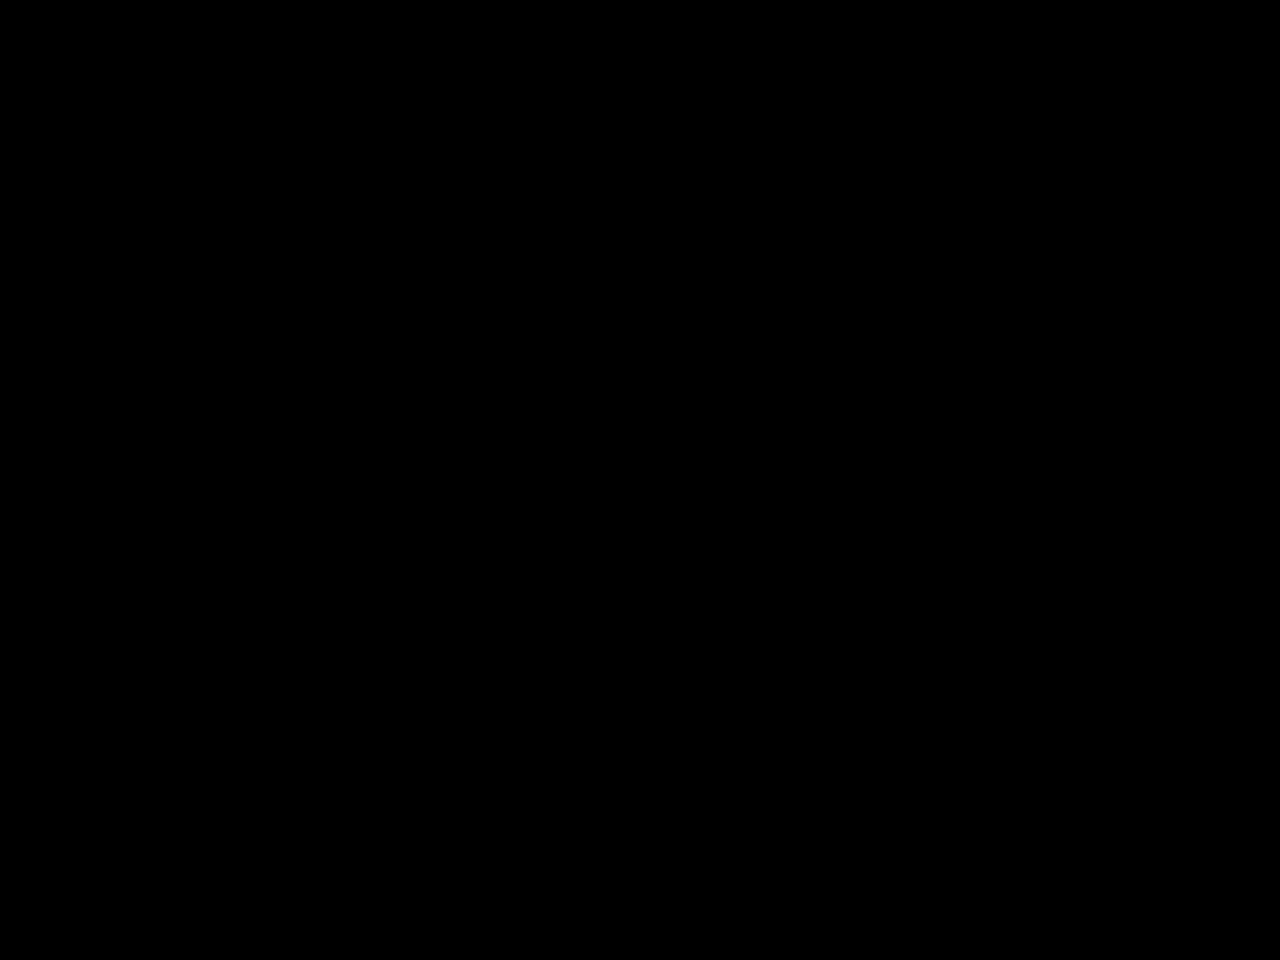
==== index.html @ 9ec349f5 "Initial import" ====
<!doctype html>
<html>
    <head>
	<title>Greybox</title>
	    <meta http-equiv="Content-Type" content="text/html; charset=UTF-8">
        <script type="text/javascript" src="./Plugins/jquery-1.11.1.min.js"></script>
	    <script type="text/javascript" src="./Plugins/jquery.mCustomScrollbar.concat.min.js"></script>
        <script type="text/javascript" src="./index.js"></script>

	    <link rel="stylesheet" type="text/css" href="./Plugins/jquery.mCustomScrollbar.css" />
        <link rel="stylesheet" type="text/css" href="./index.css" />
    </head>
    <body>

	    <img id="next-blink" src="./Images/Weiterbutton_blink.png" style="margin-left: 1071px; margin-top: 833px; position: fixed; z-index: 100;"
		    class="blink" data-interval="1000" data-life="1000" data-fade-duration="1500" data-associate="next" />
	    <img id="next" src="./Images/Weiterbutton.png" onclick="$('#next-blink').stop(true, true).hide(); $(this).hide(); greybox.logic.nextView();" style="margin-left: 1072px; margin-top: 830px; position: fixed; display: none; z-index: 100; width:149px; height:70px" />

		<audio id="hintergrundmusik" loop>
			<source src="./Sounds/Hintergrundmusik.wav.MP3" type="audio/mp3">
		</audio> 
		<audio id="detektivmusik" loop>
			<source src="./Sounds/detektiv.wav.MP3" type="audio/mp3">
		</audio> 
		<audio id="testmusik" loop>
			<source src="./Sounds/songtest.wav.MP3" type="audio/mp3">
		</audio>
		<audio id="guadnachtmusi" loop>
			<source src="./Sounds/Guadnachtmusi.wav.MP3" type="audio/mp3">
		</audio> 
		<audio id="einbruch" loop>
			<source src="./Sounds/Einbruch.wav.MP3" type="audio/mp3">
		</audio> 
	

	    <div class="view-wrapper">
		    <div class="view">
			    <img src="./Szene45/Szene45.png" 		style="" />
			    <div style="width: 100%; height: 100%; background-color: black; opacity: 0.85;"></div>
			    <img src="./Szene0/10_Logo.png" 		style="margin-left: 260px; margin-top: 100px; width: 769px; height: 513px" />
			    <img src="./Images/Ballonanimation.gif"		style="margin-left: 585px; margin-top: 585px" />
			    <img src="./Images/Laedt_1.png" 		style="margin-left: 990px; margin-top: 850px;" />
			    <img src="./Images/Laedt_2.png" 		style="margin-left: 990px; margin-top: 850px;"
				    class="blink" data-interval="100" data-life="100" data-fade-duration="1500" />
		    </div>
	    </div>
	    <div class="view-wrapper">
		    <div class="view actionless video">
			    <video id="intro" width="1280" height="760" src="./Videos/Greybox_Intro.mp4">
			    </video> 
		    </div>
	    </div>
	    <div class="view-wrapper">
		    <div class="view audio" data-play-audio="hintergrundmusik">
			    <img src="./Szene1/0_Himmel.png" 		style="" />
			    <img src="./Images/Himmel_Farben.png" 	style="margin-top: -50px"
				    class="rotate-slow" data-direction="right" data-degree-step="0.130" />
			    <img src="./Szene1/2_Background.png" 		style="" />
			    <img src="./Szene1/4_Haus_2.png" 		style="margin-left: 40px" />
			    <img src="./Szene1/Animation_Leute.gif" 	style="margin-left: 255px; margin-top: 270px" />
			    <img src="./Szene1/5_Nebel_2.png" 		style="margin-left: 60px; margin-top: 265px;" />
			    <img src="./Szene1/6_Haus_1.png" 		style="" />
			    <img src="./Szene1/7_Elder_Lady_Body.png" 	style="margin-left: 255px; margin-top: 550px;" />
			    <img src="./Szene1/Animation_ladykopf.gif" 	style="margin-left: 330px; margin-top: 550px;" />
			    <img src="./Szene1/9_Koepfe_links_1.png" 	style="margin-left: -40px; margin-top: 600px;" />
			    <img src="./Szene1/10_Kopf_rechts.png" 		style="margin-left: 1050px; margin-top: 750px;" />
			    <img src="./Szene1/11_Nebel_1.png" 		style="margin-left: 0px; margin-top: 400px;" />

			    <div style="width: 250px; height: 350px; margin-left: 255px; margin-top: 550px;"
				    class="action sound" data-file="./Sounds/Figurensound/ElderLady.MP3"
				    data-tooltip-header="ELDER LADY" data-tooltip-style="width: 550px; height: 360px; margin-left: 680px; margin-top: 490px"
				    data-tooltip-text="Willkommen zurück in Hofhausen! <br/>
Ich hoffe, du hast deinem Tantchen aus Übersee die Grüße bestellt, so wie ich es dir aufgetragen hatte. Du wunderst dich, was hier los ist? Nun ja - wie der Erzähler zu Beginn schon erklärt hat, findet heute die Feier zu Ehren unserer Gründerväter statt, die den Grundstein zum Bau dieses niedlichen Nests vor 512 oder 513 Jahren gelegt haben. Solltest du meine Schwester WIDOW heute noch antreffen, bestell‘ ihr doch bitte liebe Grüße von mir. <br/>
Ich muss sie bestimmt schon seit zwei Stunden nicht mehr gesehen haben... "></div>

			    <div style="width: 450px; height: 300px; margin-left: 255px; margin-top: 250px;"
				    class="action optional sound" data-file="./Sounds/Figurensound/Menschenmenge.wav.MP3"></div>
		    </div>
	    </div>
	    <div class="view-wrapper">
		    <div class="view">
			    <img src="./Szene2/Background.png" 		style="" />
			    <img src="./Szene2/1_Koerper.png" 		style="margin-left: 780px; margin-top: 600px" />
			    <img src="./Szene2/1_Putzehaende.gif" 		style="margin-left: 725px; margin-top: 560px" />
			    <img src="./Szene2/1_Kopf.png" 			style="margin-left: 785px; margin-top: 580px" />
			    <img src="./Szene2/8_Zwei_Gestalten_Koerper.png" 	style="margin-left: 350px; margin-top: 300px" />
			    <img src="./Szene2/Animation_kopflinks.gif" 	style="margin-left: 350px; margin-top: 310px" />
			    <img src="./Szene2/Animation_kopfrechts.gif" 	style="margin-left: 500px; margin-top: 300px" />
			    <img src="./Images/Ballonanimation.gif" 	style="margin-left: 940px; margin-top: 30px" />
			    <img src="./Szene2/12_Vordergrund.png" 		style="" />

			    <div style="width: 310px; height: 320px; margin-left: 0px; margin-top: 150px"
				    class="action optional sound" data-file="./Sounds/Figurensound/Steinverkauefer.wav.MP3"></div>

			    <div style="width: 150px; height: 350px; margin-left: 350px; margin-top: 300px"
				    class="action sound" data-file="./Sounds/Figurensound/Chro.MP3" data-tooltip-header="CHRO" data-tooltip-style="width: 450px; height: 215px; margin-left: 50px; margin-top: 650px"
				    data-tooltip-text="Meine Frau ONO und ich haben diesen Tik-Tik-Laden vor ein paar Jahren eröffnet und erhofften uns den großen Durchbruch mit dem Verkauf von Tik-Tiks und Glitzersteinen, doch leider wurden wir des Öfteren Opfer einer räuberischen Diebesbande..."></div>
			    <div style="width: 180px; height: 350px; margin-left: 510px; margin-top: 300px;"
				    class="action sound" data-file="./Sounds/Figurensound/Ono.wav.MP3" data-tooltip-header="ONO" data-tooltip-style="width: 450px; height: 215px; margin-left: 500px; margin-top: 80px"
				    data-tooltip-text="Seit dieser Einbruchserie können wir keine Tik-Tiks oder Glitzersteine mehr anbieten und haben uns deshalb auf die Wartung und Reparatur von - vorzugsweise - Stundenzeigern spezialisiert."></div>
			    <div style="width: 180px; height: 300px; margin-left: 750px; margin-top: 570px;"
				    class="action sound" data-file="./Sounds/Figurensound/Olga.wav.MP3" data-tooltip-header="OLGA" data-tooltip-style="width: 450px; height: 185px; margin-top: 390px; right: 50px;"
				    data-tooltip-text="Ohne mich und meinen Mopp wäre diese Stadt bereits mehrere Male nahezu im Dreck versunken! So geschehen bei der 17-jährigen Jubiläumsfeier zu Ehren der Henne, die das Ei erfunden hat."></div>
		    </div>
	    </div>
	    <div class="view-wrapper">
		    <div class="view">
			    <img src="./Szene3/0_Himmel.png" 		style="" />
			    <img src="./Images/Himmel_Farben.png"  	style="margin-top: -50px; margin-left: -200px"
				    class="rotate-slow" data-direction="left" data-degree-step="0.130" />
			    <img src="./Szene3/2_Himmel_Farben.png" 	style="margin-top: -20px; margin-left: 650px"
				    class="rotate-slow" data-direction="right" data-degree-step="0.130" />
			    <img src="./Szene3/Background.png" 		style="" />
			    <img src="./Szene3/5_Angler_Koerper.png" 	style="margin-left: 690px; margin-top: 280px" />
			    <img src="./Szene3/Animation_angel.gif" 	style="margin-left: 558px; margin-top: 270px" />
			    <img src="./Szene3/6_Angler_Kopf.png" 		style="margin-left: 700px; margin-top: 270px" />
			    <img src="./Szene3/Animation_blase.gif" 	style="margin-left: 720px; margin-top: 290px" />
			    <img src="./Szene3/12_Fuchs_Koerper.png" 	style="margin-left: 730px; margin-top: 490px" />
			    <img src="./Szene3/Animation_Fuchskopf.gif" 	style="margin-left: 740px; margin-top: 440px" />
			    <img src="./Szene3/10_Fisch_Koerper.png" 	style="margin-left: 950px; margin-top: 410px" />
			    <img src="./Szene3/Animation_Fischkopf.gif" 	style="margin-left: 920px; margin-top: 370px" />
			    <img src="./Szene3/16_Teddy_Koerper.png" 	style="margin-left: 955px; margin-top: 530px" />
			    <img src="./Szene3/Animation_Teddykopf.gif" 	style="margin-left: 1020px; margin-top: 490px" />
			    <img src="./Szene3/14_Schwein_Koerper.png" 	style="margin-left: 720px; margin-top: 700px" />
			    <img src="./Szene3/Animation_Schweinekopf.gif" 	style="margin-left: 710px; margin-top: 680px" />

			    <div style="width: 220px; height: 200px; margin-left: 710px; margin-top: 690px"
				    class="action sound" data-file="./Sounds/Figurensound/Grunz.wav.MP3" data-tooltip-header="GRUNZ" data-tooltip-style="width: 350px; height: 245px; margin-left: 250px; margin-top: 650px"
					data-tooltip-text="Diese Schatten sind solche Schweine! Ich will jedenfalls nicht mit der armen Sau tauschen müssen, die dem Verbrecherkartell letzte Nacht zum Opfer gefallen ist. "></div>
			    <div style="width: 180px; height: 150px; margin-left: 910px; margin-top: 355px"
				    class="action sound" data-file="./Sounds/Figurensound/O.wav.MP3" data-tooltip-header="MOE" data-tooltip-style="width: 350px; height: 245px; margin-left: 490px; margin-top: 80px;"
					data-tooltip-text="Mein Papi ist Detektor, aber ihm sind die Flossen gebunden, wenn es um die kriminellen Machenschaften der Schatten geht... Alles nur, weil unser Detektorenchef EISEN mit der Bande unter einer Decke steckt!"></div>
			    <div style="width: 240px; height: 260px; margin-left: 950px; margin-top: 470px;"
				    class="action sound" data-file="./Sounds/Figurensound/Toddy.wav.MP3" data-tooltip-header="TODDY" data-tooltip-style="width: 350px; height: 245px; margin-top: 150px; right: 50px;"
					data-tooltip-text="Ich habe heute das Zähneputzen ausgelassen, meine Schnürsenkel nicht gebunden, die Haare nicht gekämmt und meine Hausaufgaben nicht gemacht. Tja, so ein Leben als Rebell verlangt einem alles ab und wenn ich so weitermache, darf ich sicherlich bald den Schatten beitreten."></div>
			    <div style="width: 200px; height: 210px; margin-left: 720px; margin-top: 430px;"
				    class="action sound" data-file="./Sounds/Figurensound/Pipp.wav.MP3" data-tooltip-header="PIPP" data-tooltip-style="width: 350px; height: 245px; margin-left: 300px; margin-top: 360px"
					data-tooltip-text="Die Schatten haben wieder zugeschlagen! Wenn ich groß bin, werde ich ihnen beitreten und neben meinem Vorbild ROB DA HOOD die Bande anführen."></div>

			    <div style="width: 200px; height: 200px; margin-left: 600px; margin-top: 200px;"
				    class="action optional sound" data-file="./Sounds/Figurensound/Angler.MP3"></div>
		    </div>
	    </div>
	    <div class="view-wrapper">
		    <div class="view">
			    <img src="./Szene4/0_Himmel.png" 		style="" />
			    <img src="./Images/Himmel_Farben.png" 	style="margin-top: -20px; margin-left: -500px"
				    class="rotate-slow" data-direction="left" data-degree-step="0.130" />
			    <img src="./Szene4/2_Hintergrund.png" 		style="" />
			    <img src="./Szene4/3_Spectators_rechts.png" 	style="margin-left: 665px; margin-top: 180px" />
			    <img src="./Szene4/Animation_Minispectator.gif" style="margin-left: 200px; margin-top: 270px" />
			    <img src="./Szene4/5_Vordergrund.png" 		style="" />

			    <div style="width: 220px; height: 200px; margin-left: 180px; margin-top: 250px"
				    class="action sound" data-file="./Sounds/Figurensound/WID.wav.MP3" data-tooltip-header="WID" data-tooltip-style="width: 400px; height: 150px; margin-left: 180px; margin-top: 80px"
					data-tooltip-text="Glitschi, Glibber, Schleim <br/> - das kommt aus deinem Heim!"></div>
			    <div style="width: 180px; height: 200px; margin-left: 665px; margin-top: 280px"
				    class="action sound" data-file="./Sounds/Figurensound/NES.wav.MP3" data-tooltip-header="NES" data-tooltip-style="width: 400px; height: 150px; margin-left: 650px; margin-top: 80px"
					data-tooltip-text="Rumpel, Donner, Fensterbruch <br/> ...und der verwesende Geruch."></div>
			    <div style="width: 180px; height: 200px; margin-left: 835px; margin-top: 480px"
				    class="action sound" data-file="./Sounds/Figurensound/SES.wav.MP3" data-tooltip-header="SES" data-tooltip-style="width: 400px; height: 150px; margin-left: 650px; margin-top: 690px"
					data-tooltip-text="Einer, zwei, oder mehr Täter? <br/> Das erfährst du später..."></div>
		    </div>
	    </div>
	    <div class="view-wrapper">
		    <div class="view moderated audio" data-file="./Sounds/Einbruch.wav.MP3" data-pause-audio="hintergrundmusik">
			    <img src="./Szene5/Zimmer_Normal.png" 		style="" />
			    <img src="./Szene5/1_Zimmer_Pink.png" 		style=""
				    class="blink" data-interval="5000" data-life="100" data-fade-duration="1500"/>
		    </div>
	    </div>
	    <div class="view-wrapper">
		    <div class="view audio" data-play-audio="detektivmusik">
			    <img src="./Szene6/0_Himmel.png" 		style="margin-left: 100px;" />
			    <img src="./Images/Himmel_Farben.png" 	style="margin-top: -20px; margin-left: 0px"
				    class="rotate-slow" data-direction="left" data-degree-step="0.130" />
			    <img src="./Szene6/2_Hintergrund.png" 		style="" />
			    <img src="./Szene6/3_Eisen.png" 		style="margin-left: 460px; margin-top: 258px" />
			    <img src="./Szene6/3_nebelanimation.gif" 	style="margin-left: 860px; margin-top: 240px" />
			    <img src="./Szene6/4_Auto_Reifen_Hintergrund.png" 	style="margin-left: 560px; margin-top: 540px" />
			    <img src="./Szene6/Animation_Auto.gif" 		style="margin-left: 580px; margin-top: 430px" />
			    <img src="./Szene6/6_Helfer.png" 		style="margin-left: 960px; margin-top: 550px" />
			    <img src="./Szene6/7_Helferrauch.png" 		style="margin-left: 900px; margin-top: 520px" />
			    <img src="./Szene6/8_Auto_Reifen_Vordergrund.png" 	style="margin-left: 940px; margin-top: 690px" />
			    <img src="./Szene6/9_Busch_nebel.png" 	style="margin-left: 830px; margin-top: 620px" />
			    <img src="./Szene6/10_Busch_rechts.png" 	style="margin-left: 910px; margin-top: 660px" />
			    <img src="./Szene6/11_Vordergrund.png" 		style="" />

			    <div style="width: 390px; height: 400px; margin-left: 440px; margin-top: 250px"
				    class="action sound" data-file="./Sounds/Figurensound/Eisen.MP3" data-tooltip-header="EISEN" data-tooltip-style="width: 450px; height: 260px; margin-left: 50px; margin-top: 80px"
					data-tooltip-text="Gestatten, Oberdetektor EISEN. Ich hoffe, es ist nicht wieder falscher Alarm wie beim letzten Mal, als der NEAPLER HOCHSTAPLER einen Mord beobachtet haben will...<br/>
<br/>
...das hat er zwar auch...<br/>
<br/>
...aber...<br/>
<br/>
...im Abendprogramm seiner Weitblickröhre.<br/>
Wir haben nicht viel Zeit, also lassen Sie uns gleich zum Tatort gehen."></div>
			    <div style="width: 210px; height: 230px; margin-left: 960px; margin-top: 540px"
				    class="action optional sound" data-file="./Sounds/Figurensound/Schnauz.wav.MP3" data-tooltip-header="SCHNAUZ" data-tooltip-style="width: 450px; height: 180px; right: 50px; margin-top: 210px"
					data-tooltip-text="Ja, EISEN passt in diesen Wagen und jetzt geh zur Seite, Kleiner! Ich muss den Tatort inspizieren."></div>
		    </div>
	    </div>
	    <div class="view-wrapper">
		    <div class="view">
			    <img src="./Szene7/0_Himmel.png" 		style="" />
			    <img src="./Images/Himmel_Farben.png"		style="margin-top: -20px; margin-left: -500px"
				    class="rotate-slow" data-direction="left" data-degree-step="0.130" />
			    <img src="./Szene7/2_Hintergrund.png" 		style="" />
			    <img src="./Szene7/Animation_Minispectator.gif" style="margin-left: 450px; margin-top: 180px" />
			    <img src="./Szene7/6_Helfer.png" 		style="margin-left: 190px; margin-top: 335px" />
			    <img src="./Szene7/Animation_Helferstift.gif" 	style="margin-left: 232px; margin-top: 458px" />
			    <img src="./Szene7/8_Vordergrund.png" 		style="" />
			    <img src="./Szene7/9_Eisen.png" 		style="margin-left: 580px; margin-top: 280px" />
			    <img src="./Szene7/10_Eisen_Maske.png" 		style="margin-left: 733px; margin-top: 280px" />

			    <div style="width: 150px; height: 150px; margin-left: 450px; margin-top: 200px"
				    class="action optional sound" data-file="./Sounds/Figurensound/WID.wav.MP3"></div>
			    <div style="width: 500px; height: 640px; margin-left: 580px; margin-top: 250px"
				    class="action sound" data-file="./Sounds/Figurensound/Eisen.MP3" data-tooltip-header="EISEN" data-tooltip-style="width: 480px; height: 280px; right: 50px; margin-top: 420px"
					data-tooltip-text="Wenn mich etwas auf die Palme bringt, dann ist es der verschwenderische Umgang mit Marmelade. <br/>
SCHNAUZ, nehmen Sie Proben des eigenartigen Gelees und füllen Sie es in Einweggläsern ab!"></div>
			    <div style="width: 250px; height: 250px; margin-left: 150px; margin-top: 300px"
				    class="action optional sound" data-file="./Sounds/Figurensound/Schnauz.wav.MP3" data-tooltip-header="SCHNAUZ" data-tooltip-style="width: 350px; height: 250px; margin-left: 50px; margin-top: 80px"
					data-tooltip-text="Milch, Butter, Brot, Lauch... Wann hat man heutzutage schon noch Zeit, eine ordentliche Einkaufsliste zu schreiben?"></div>

		    </div>
	    </div>

	    <div class="view-wrapper">
		    <div class="view">
			    <img src="./Szene8/Outside_1.png" 		style="" />
			    <img src="./Szene8/Background.png" 		style="" />
			    <img src="./Szene8/Geldglas_Schein.png" 	style="margin-left: 501px; margin-top: 390px"
				    class="blink" data-interval="1000" data-life="500" data-fade-duration="2000"/>
			    <img src="./Szene8/Geldglas.png" 		style="margin-left: 525px; margin-top: 413px" />
			    <img src="./Szene8/Animation_Helfer.gif" 	style="margin-left: 75px; margin-top: 100px" />
			    <img src="./Szene8/Eisen.png" 			style="margin-left: 100px; margin-top: 170px;" />
			    <img src="./Szene8/Fussspuren_Schein.png" 	style="margin-left: 518px; margin-top: 626px"
				    class="blink" data-interval="1000" data-life="500" data-fade-duration="2000" data-timeout="2000" />

			    <div style="width: 290px; height: 230px; margin-left: 500px; margin-top: 350px"
				    class="action" data-tooltip-header="EISEN" data-tooltip-style="width: 450px; height: 190px; margin-left: 50px; margin-top: 500px"
					data-tooltip-text="Sie sagten, es sei kein Geld entwendet worden? Pah! Bei solchen Aussagen lachen doch die Hühner..."></div>
			    <div style="width: 290px; height: 160px; margin-left: 500px; margin-top: 600px"
				    class="action" data-tooltip-header="EISEN" data-tooltip-style="width: 450px; height: 260px; margin-left: 550px; margin-top: 80px"
					data-tooltip-text="Fußspuren unter dem Tisch? Sehr, sehr fadenscheinig... <br/>
Mir scheint, als wollten Sie mich nur an meiner nicht vorhandenen Nase herumführen."></div>
		    </div>
	    </div>
        <script>
 		    greybox.logic.init();
        </script>
    </body>
</html>
---- index.css ----
@font-face
{
	font-family: LTe50194;
	src: url(./Fonts/LTe50194.ttf);
}
@font-face
{
	font-family: LTe50195;
	src: url(./Fonts/LTe50195.ttf);
}
@font-face
{
	font-family: LTe50196;
	src: url(./Fonts/LTe50196.ttf);
}
@font-face
{
	font-family: GillSansMT;
	src: url(./Fonts/GillSansMT.ttf);
}
@font-face
{
	font-family: GillSansMTItalic;
	src: url(./Fonts/GillSansMTItalic.ttf);
}
@font-face
{
	font-family: GillSansMTBoldItalic;
	src: url(./Fonts/GillSansMTBoldItalic.ttf);
}

body {
	padding: 0px;
	margin: 0px;
	background-color: black;
	width:1280px;
	height:960px;
	overflow: hidden;
}

.view-wrapper {
	width:1280px;
	height:960px;
	overflow: hidden;
	display: none;
	position: fixed;
}

.view
{
	top: -32px;

	width:1280px;
	height:1024px;
	background-repeat:no-repeat;
	overflow: hidden;
	position: relative;
}

.slide-left-wrapper {
	overflow: hidden;
}

.slide-left
{
	display: none;
}

.view > *
{
	position: absolute;
}

.view > .text-box
{
    width: 475px;
    bottom: 100px;
    margin-left: 400px;
}

.view > .text-box .text
{
    color: white;
    padding: 10px;
    font-family: GillSansMTItalic;
    font-size: 23px;
    text-align: center;
    position: relative;
}

.view > .text-box > .text-box-background
{
    height: 100%;
    width: 100%;
    background-color: black;
    opacity: 0.7;
    position: absolute;
}

.view.top
{
    margin-top: 30px;
}

.view.top > .text-box
{
    width: 475px;
    bottom: 130px;
    margin-left: 400px;
}

.switch
{
	display: none;
}

.switch, .switch-initial, .switch-self, .action, .action-sound, #next, #next-blink
{
	cursor: pointer;
}

.blink
{
	display: none;
}

.tooltip
{
	display: none;
}

.tooltip-background
{
	background-color: black;
	opacity: 0.6;
	height: 100%;
	width: 100%;
	position: absolute;
}

.tooltip-content
{
	position: absolute;
	margin: 10px;
	margin-left: 15px;
	overflow: auto;
}

.tooltip-header
{
	width: 100%;
	color: #E10084;
	font-size: 26px;
	font-weight: bold;
	font-family: LTe50196;
}

.tooltip.alternative .tooltip-header
{
	color: #92FFFF;
}



.tooltip-text
{
	color: white;
	margin-left: 10px;
	margin-top: 10px;
	font-size: 24px;
	font-family: GillSansMT;
	line-height: 1.3;
	overflow: auto;
	min-height: 40px;
}










.mCSB_scrollTools .mCSB_dragger .mCSB_dragger_bar
{
	width: 14px;
}

.mCSB_scrollTools .mCSB_draggerRail
{
	background-color: black;
	opacity: 1.0;
}

.mCSB_scrollTools .mCSB_draggerRail
{
	width: 9px;
}
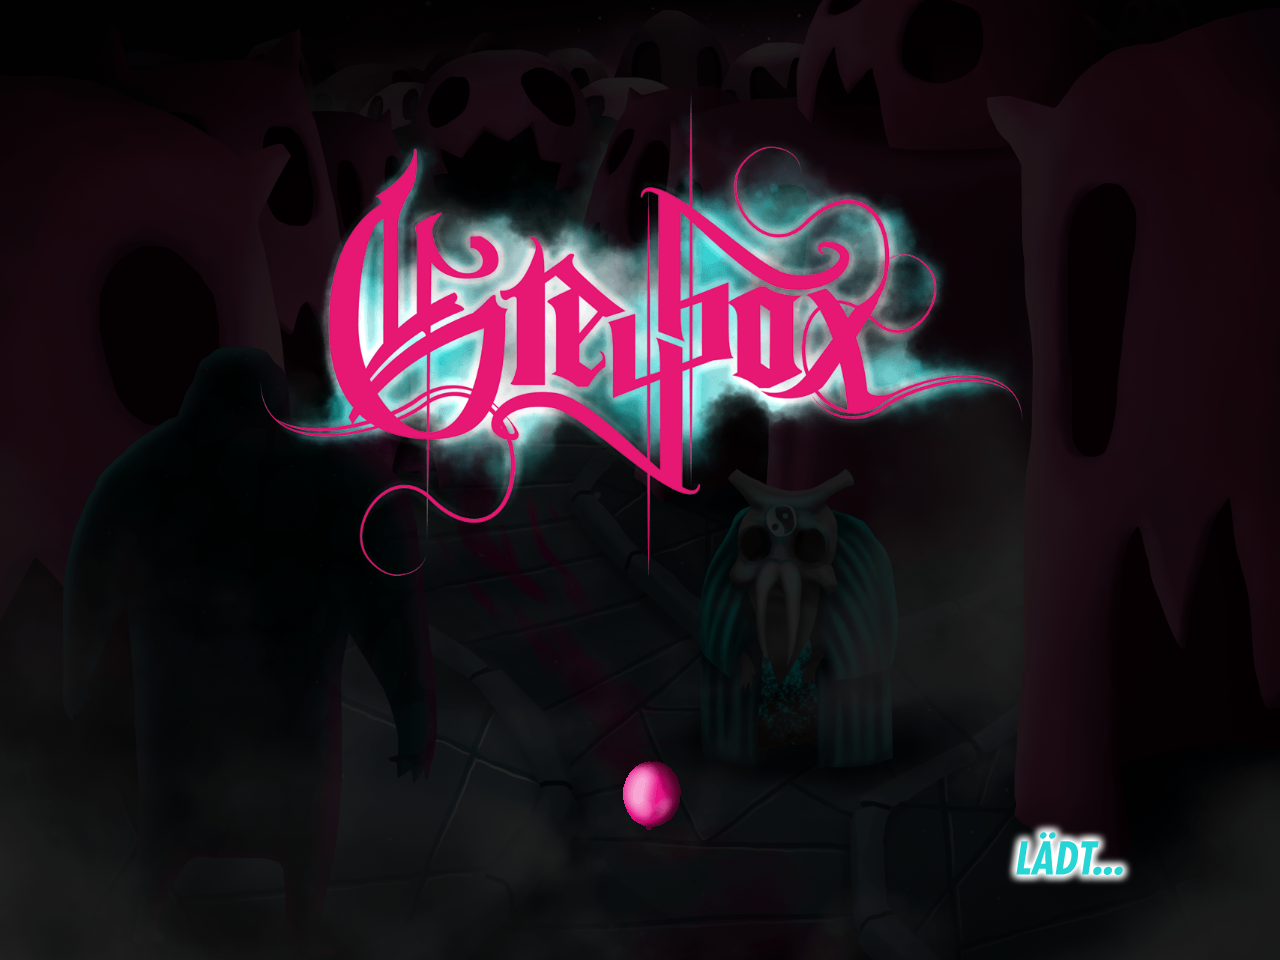
==== commit 40f148e7: "Migrated to keyframes animations" ====
--- a/index.html
+++ b/index.html
@@ -18,20 +18,20 @@
 
 		<audio id="hintergrundmusik" loop>
 			<source src="./Sounds/Hintergrundmusik.wav.MP3" type="audio/mp3">
-		</audio> 
+		</audio>
 		<audio id="detektivmusik" loop>
 			<source src="./Sounds/detektiv.wav.MP3" type="audio/mp3">
-		</audio> 
+		</audio>
 		<audio id="testmusik" loop>
 			<source src="./Sounds/songtest.wav.MP3" type="audio/mp3">
 		</audio>
 		<audio id="guadnachtmusi" loop>
 			<source src="./Sounds/Guadnachtmusi.wav.MP3" type="audio/mp3">
-		</audio> 
+		</audio>
 		<audio id="einbruch" loop>
 			<source src="./Sounds/Einbruch.wav.MP3" type="audio/mp3">
-		</audio> 
-	
+		</audio>
+
 
 	    <div class="view-wrapper">
 		    <div class="view">
@@ -47,24 +47,24 @@
 	    <div class="view-wrapper">
 		    <div class="view actionless video">
 			    <video id="intro" width="1280" height="760" src="./Videos/Greybox_Intro.mp4">
-			    </video> 
+			    </video>
 		    </div>
 	    </div>
 	    <div class="view-wrapper">
 		    <div class="view audio" data-play-audio="hintergrundmusik">
-			    <img src="./Szene1/0_Himmel.png" 		style="" />
-			    <img src="./Images/Himmel_Farben.png" 	style="margin-top: -50px"
-				    class="rotate-slow" data-direction="right" data-degree-step="0.130" />
-			    <img src="./Szene1/2_Background.png" 		style="" />
-			    <img src="./Szene1/4_Haus_2.png" 		style="margin-left: 40px" />
-			    <img src="./Szene1/Animation_Leute.gif" 	style="margin-left: 255px; margin-top: 270px" />
-			    <img src="./Szene1/5_Nebel_2.png" 		style="margin-left: 60px; margin-top: 265px;" />
-			    <img src="./Szene1/6_Haus_1.png" 		style="" />
+			    <img src="./Szene1/0_Himmel.png" 		    style="" />
+			    <img src="./Images/Himmel_Farben.png" 	    style="margin-top: -50px"
+				    class="rotate-right-very-slow" />
+                <img src="./Szene1/2_Background.png" 	    style="" />
+			    <img src="./Szene1/4_Haus_2.png" 		    style="margin-left: 40px" />
+			    <img src="./Szene1/Animation_Leute.gif"     style="margin-left: 255px; margin-top: 270px" />
+			    <img src="./Szene1/5_Nebel_2.png" 		    style="margin-left: 60px; margin-top: 265px;" />
+			    <img src="./Szene1/6_Haus_1.png" 		    style="" />
 			    <img src="./Szene1/7_Elder_Lady_Body.png" 	style="margin-left: 255px; margin-top: 550px;" />
 			    <img src="./Szene1/Animation_ladykopf.gif" 	style="margin-left: 330px; margin-top: 550px;" />
 			    <img src="./Szene1/9_Koepfe_links_1.png" 	style="margin-left: -40px; margin-top: 600px;" />
 			    <img src="./Szene1/10_Kopf_rechts.png" 		style="margin-left: 1050px; margin-top: 750px;" />
-			    <img src="./Szene1/11_Nebel_1.png" 		style="margin-left: 0px; margin-top: 400px;" />
+			    <img src="./Szene1/11_Nebel_1.png" 		    style="margin-left: 0px; margin-top: 400px;" />
 
 			    <div style="width: 250px; height: 350px; margin-left: 255px; margin-top: 550px;"
 				    class="action sound" data-file="./Sounds/Figurensound/ElderLady.MP3"
@@ -79,15 +79,15 @@
 	    </div>
 	    <div class="view-wrapper">
 		    <div class="view">
-			    <img src="./Szene2/Background.png" 		style="" />
-			    <img src="./Szene2/1_Koerper.png" 		style="margin-left: 780px; margin-top: 600px" />
-			    <img src="./Szene2/1_Putzehaende.gif" 		style="margin-left: 725px; margin-top: 560px" />
-			    <img src="./Szene2/1_Kopf.png" 			style="margin-left: 785px; margin-top: 580px" />
+			    <img src="./Szene2/Background.png" 		            style="" />
+			    <img src="./Szene2/1_Koerper.png" 		            style="margin-left: 780px; margin-top: 600px" />
+			    <img src="./Szene2/1_Putzehaende.gif" 		        style="margin-left: 725px; margin-top: 560px" />
+			    <img src="./Szene2/1_Kopf.png" 			            style="margin-left: 785px; margin-top: 580px" />
 			    <img src="./Szene2/8_Zwei_Gestalten_Koerper.png" 	style="margin-left: 350px; margin-top: 300px" />
-			    <img src="./Szene2/Animation_kopflinks.gif" 	style="margin-left: 350px; margin-top: 310px" />
-			    <img src="./Szene2/Animation_kopfrechts.gif" 	style="margin-left: 500px; margin-top: 300px" />
-			    <img src="./Images/Ballonanimation.gif" 	style="margin-left: 940px; margin-top: 30px" />
-			    <img src="./Szene2/12_Vordergrund.png" 		style="" />
+			    <img src="./Szene2/Animation_kopflinks.gif" 	    style="margin-left: 350px; margin-top: 310px" />
+                <img src="./Szene2/Animation_kopfrechts.gif" 	    style="margin-left: 500px; margin-top: 300px" />
+			    <img src="./Images/Ballonanimation.gif" 	        style="margin-left: 940px; margin-top: 30px" />
+			    <img src="./Szene2/12_Vordergrund.png" 		        style="" />
 
 			    <div style="width: 310px; height: 320px; margin-left: 0px; margin-top: 150px"
 				    class="action optional sound" data-file="./Sounds/Figurensound/Steinverkauefer.wav.MP3"></div>
@@ -107,9 +107,9 @@
 		    <div class="view">
 			    <img src="./Szene3/0_Himmel.png" 		style="" />
 			    <img src="./Images/Himmel_Farben.png"  	style="margin-top: -50px; margin-left: -200px"
-				    class="rotate-slow" data-direction="left" data-degree-step="0.130" />
+				    class="rotate-left-very-slow" />
 			    <img src="./Szene3/2_Himmel_Farben.png" 	style="margin-top: -20px; margin-left: 650px"
-				    class="rotate-slow" data-direction="right" data-degree-step="0.130" />
+				    class="rotate-right-very-slow" />
 			    <img src="./Szene3/Background.png" 		style="" />
 			    <img src="./Szene3/5_Angler_Koerper.png" 	style="margin-left: 690px; margin-top: 280px" />
 			    <img src="./Szene3/Animation_angel.gif" 	style="margin-left: 558px; margin-top: 270px" />
@@ -145,7 +145,7 @@
 		    <div class="view">
 			    <img src="./Szene4/0_Himmel.png" 		style="" />
 			    <img src="./Images/Himmel_Farben.png" 	style="margin-top: -20px; margin-left: -500px"
-				    class="rotate-slow" data-direction="left" data-degree-step="0.130" />
+				    class="rotate-right-very-slow" />
 			    <img src="./Szene4/2_Hintergrund.png" 		style="" />
 			    <img src="./Szene4/3_Spectators_rechts.png" 	style="margin-left: 665px; margin-top: 180px" />
 			    <img src="./Szene4/Animation_Minispectator.gif" style="margin-left: 200px; margin-top: 270px" />
@@ -173,7 +173,7 @@
 		    <div class="view audio" data-play-audio="detektivmusik">
 			    <img src="./Szene6/0_Himmel.png" 		style="margin-left: 100px;" />
 			    <img src="./Images/Himmel_Farben.png" 	style="margin-top: -20px; margin-left: 0px"
-				    class="rotate-slow" data-direction="left" data-degree-step="0.130" />
+				    class="rotate-right-very-slow" />
 			    <img src="./Szene6/2_Hintergrund.png" 		style="" />
 			    <img src="./Szene6/3_Eisen.png" 		style="margin-left: 460px; margin-top: 258px" />
 			    <img src="./Szene6/3_nebelanimation.gif" 	style="margin-left: 860px; margin-top: 240px" />
@@ -205,7 +205,7 @@
 		    <div class="view">
 			    <img src="./Szene7/0_Himmel.png" 		style="" />
 			    <img src="./Images/Himmel_Farben.png"		style="margin-top: -20px; margin-left: -500px"
-				    class="rotate-slow" data-direction="left" data-degree-step="0.130" />
+				    class="rotate-right-very-slow" />
 			    <img src="./Szene7/2_Hintergrund.png" 		style="" />
 			    <img src="./Szene7/Animation_Minispectator.gif" style="margin-left: 450px; margin-top: 180px" />
 			    <img src="./Szene7/6_Helfer.png" 		style="margin-left: 190px; margin-top: 335px" />
--- a/index.css
+++ b/index.css
@@ -177,11 +177,59 @@
 
 
 
-
-
-
-
-
+@keyframes rotate-right {
+	from {
+		transform: rotate(0deg);
+
+	}
+	to {
+		transform: rotate(360deg);
+	}
+}
+
+@keyframes rotate-left {
+	from {
+		transform: rotate(360deg);
+
+	}
+	to {
+		transform: rotate(0deg);
+	}
+}
+
+
+.rotate-right-very-slow {
+	animation: rotate-right 200s linear 0s infinite normal;
+}
+
+.rotate-left-very-slow {
+	animation: rotate-left 200s linear 0s infinite normal;
+}
+
+.rotate-right-very-very-slow {
+    animation: rotate-right 300s linear 0s infinite normal;
+}
+
+.rotate-left-very-very-slow {
+    animation: rotate-left 300s linear 0s infinite normal;
+}
+
+.rotate-right-slow {
+    animation: rotate-right 130s linear 0s infinite normal;
+}
+
+.rotate-left-slow {
+    animation: rotate-left 130s linear 0s infinite normal;
+}
+
+
+.rotate-right {
+    animation: rotate-right 90s linear 0s infinite normal;
+}
+
+.rotate-left {
+    animation: rotate-left 90s linear 0s infinite normal;
+}
 
 .mCSB_scrollTools .mCSB_dragger .mCSB_dragger_bar
 {
@@ -198,3 +246,28 @@
 {
 	width: 9px;
 }
+
+
+
+.rotate-slow, .slide-left, .blink {
+   -webkit-transform: translateZ(0);
+   -moz-transform: translateZ(0);
+   -ms-transform: translateZ(0);
+   -o-transform: translateZ(0);
+   transform: translateZ(0);
+   
+   -webkit-transform: translate3d(0, 0, 0);
+   -moz-transform: translate3d(0, 0, 0);
+   -ms-transform: translate3d(0, 0, 0);
+   transform: translate3d(0, 0, 0);
+   
+   -webkit-backface-visibility: hidden;
+   -moz-backface-visibility: hidden;
+   -ms-backface-visibility: hidden;
+   backface-visibility: hidden;
+
+   -webkit-perspective: 1000;
+   -moz-perspective: 1000;
+   -ms-perspective: 1000;
+   perspective: 1000;
+}
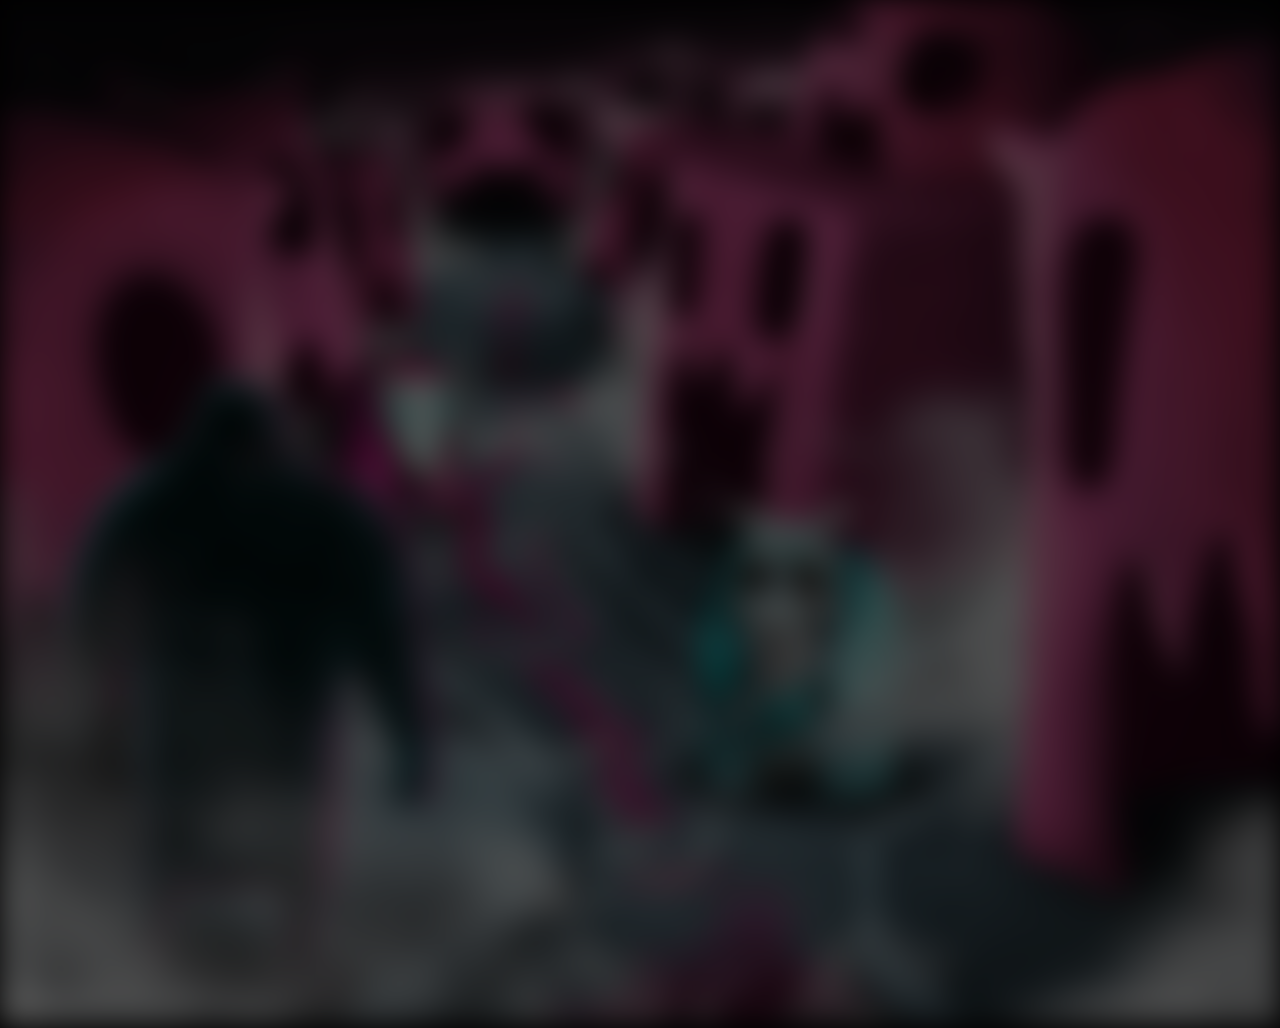
==== commit 8b8bdac4: "Update index.html" ====
--- a/index.html
+++ b/index.html
@@ -11,10 +11,15 @@
         <link rel="stylesheet" type="text/css" href="./index.css" />
     </head>
     <body>
-
-	    <img id="next-blink" src="./Images/Weiterbutton_blink.png" style="margin-left: 1071px; margin-top: 833px; position: fixed; z-index: 100;"
-		    class="blink" data-interval="1000" data-life="1000" data-fade-duration="1500" data-associate="next" />
-	    <img id="next" src="./Images/Weiterbutton.png" onclick="$('#next-blink').stop(true, true).hide(); $(this).hide(); greybox.logic.nextView();" style="margin-left: 1072px; margin-top: 830px; position: fixed; display: none; z-index: 100; width:149px; height:70px" />
+	
+		<div class="background">
+			<img src="./Szene45/Szene45.png" style="width: 100%; height: 100%; filter: blur(15px); opacity: 0.4;" />
+		</div>
+	
+		<img id="next-blink" src="./Images/Weiterbutton_blink.png" style="z-index: 100;"
+			class="blink next" data-interval="1000" data-life="1000" data-fade-duration="1500" data-associate="next" />
+		<img id="next" src="./Images/Weiterbutton.png" class="next" onclick="$('#next-blink').stop(true, true).hide(); $(this).hide(); greybox.logic.nextView();"
+			style="display: none; z-index: 100; width:149px; height:70px" />
 
 		<audio id="hintergrundmusik" loop>
 			<source src="./Sounds/Hintergrundmusik.wav.MP3" type="audio/mp3">
